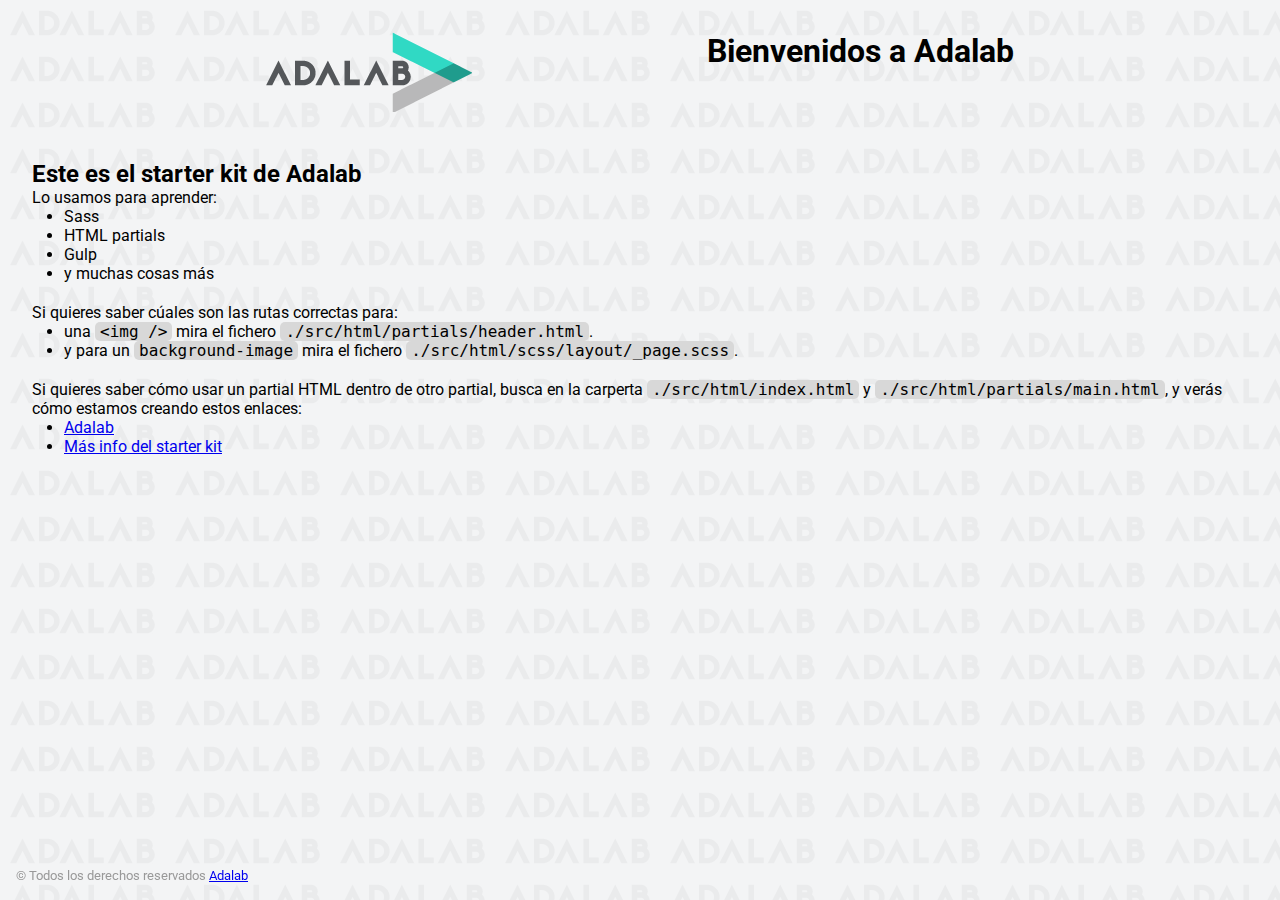
==== docs/index.html @ 610fab13 "add starter kit" ====
<!DOCTYPE html>
<html lang="es">
  <head>
    <meta charset="UTF-8" />
    <meta name="viewport" content="width=device-width, initial-scale=1" />
    <title>Adalab Web Starter Kit</title>
    <link href="https://fonts.googleapis.com/css?family=Roboto&display=swap" rel="stylesheet" />
    <link rel="stylesheet" href="./assets/css/main.css" />
    <link rel="icon" href="./assets/images/favicon.png" />
  </head>

  <body>
    <div class="page">
      <header class="page__header">
        <img src="./assets/images/logo-adalab.png" alt="Adalab">
        <h1>Bienvenidos a Adalab</h1>
      </header>

      <main class="page__main">
        <h2>Este es el starter kit de Adalab</h2>
        <p>Lo usamos para aprender:</p>
        <ul class="main__list">
          <li>Sass</li>
          <li>HTML partials</li>
          <li>Gulp</li>
          <li>y muchas cosas más</li>
        </ul>
        <p>Si quieres saber cúales son las rutas correctas para:</p>
        <ul class="main__list">
          <li>
            una <code class="code">&lt;img /&gt;</code> mira el fichero
            <code class="code">./src/html/partials/header.html</code>.
          </li>
          <li>
            y para un <code class="code">background-image</code> mira el fichero
            <code class="code">./src/html/scss/layout/_page.scss</code>.
          </li>
        </ul>
        <p>
          Si quieres saber cómo usar un partial HTML dentro de otro partial, busca en la carperta
          <code class="code">./src/html/index.html</code> y
          <code class="code">./src/html/partials/main.html</code>, y verás cómo estamos creando estos
          enlaces:
        </p>
        <ul class="main__list">
          <li>
            <a class="link__adalab" href="https://adalab.es">Adalab</a>

          </li>
          <li>
            <a class="" href="./more-info.html">Más info del starter kit</a>

          </li>
        </ul>
      </main>

      <footer class="page__footer">
        <small>
          &copy; Todos los derechos reservados
          <a class="link__adalab" href="https://adalab.es">Adalab</a>

        </small>
      </footer>

    </div>
    <script src="./assets/js/main.js"></script>
  </body>
</html>
---- docs/assets/css/main.css ----
*{box-sizing:border-box;margin:0;padding:0}.code{font-size:16px;background:#d8d8d8;padding:0 5px;border-radius:5px}.link__adalab:hover{background-color:#099d8d;color:#fff}.link__github:hover{background-color:#CCC;color:#000}body{padding:2rem;height:100vh;background-image:url("../images/bg-adalab.png");background-color:#f3f4f5;font-family:"Roboto",sans-serif}.page__header{display:flex;justify-content:space-evenly;margin-bottom:3rem}.page__footer{position:fixed;left:0;bottom:0;width:100vw;padding:1rem;color:#999}.main__list{padding-left:2rem;padding-bottom:20px}
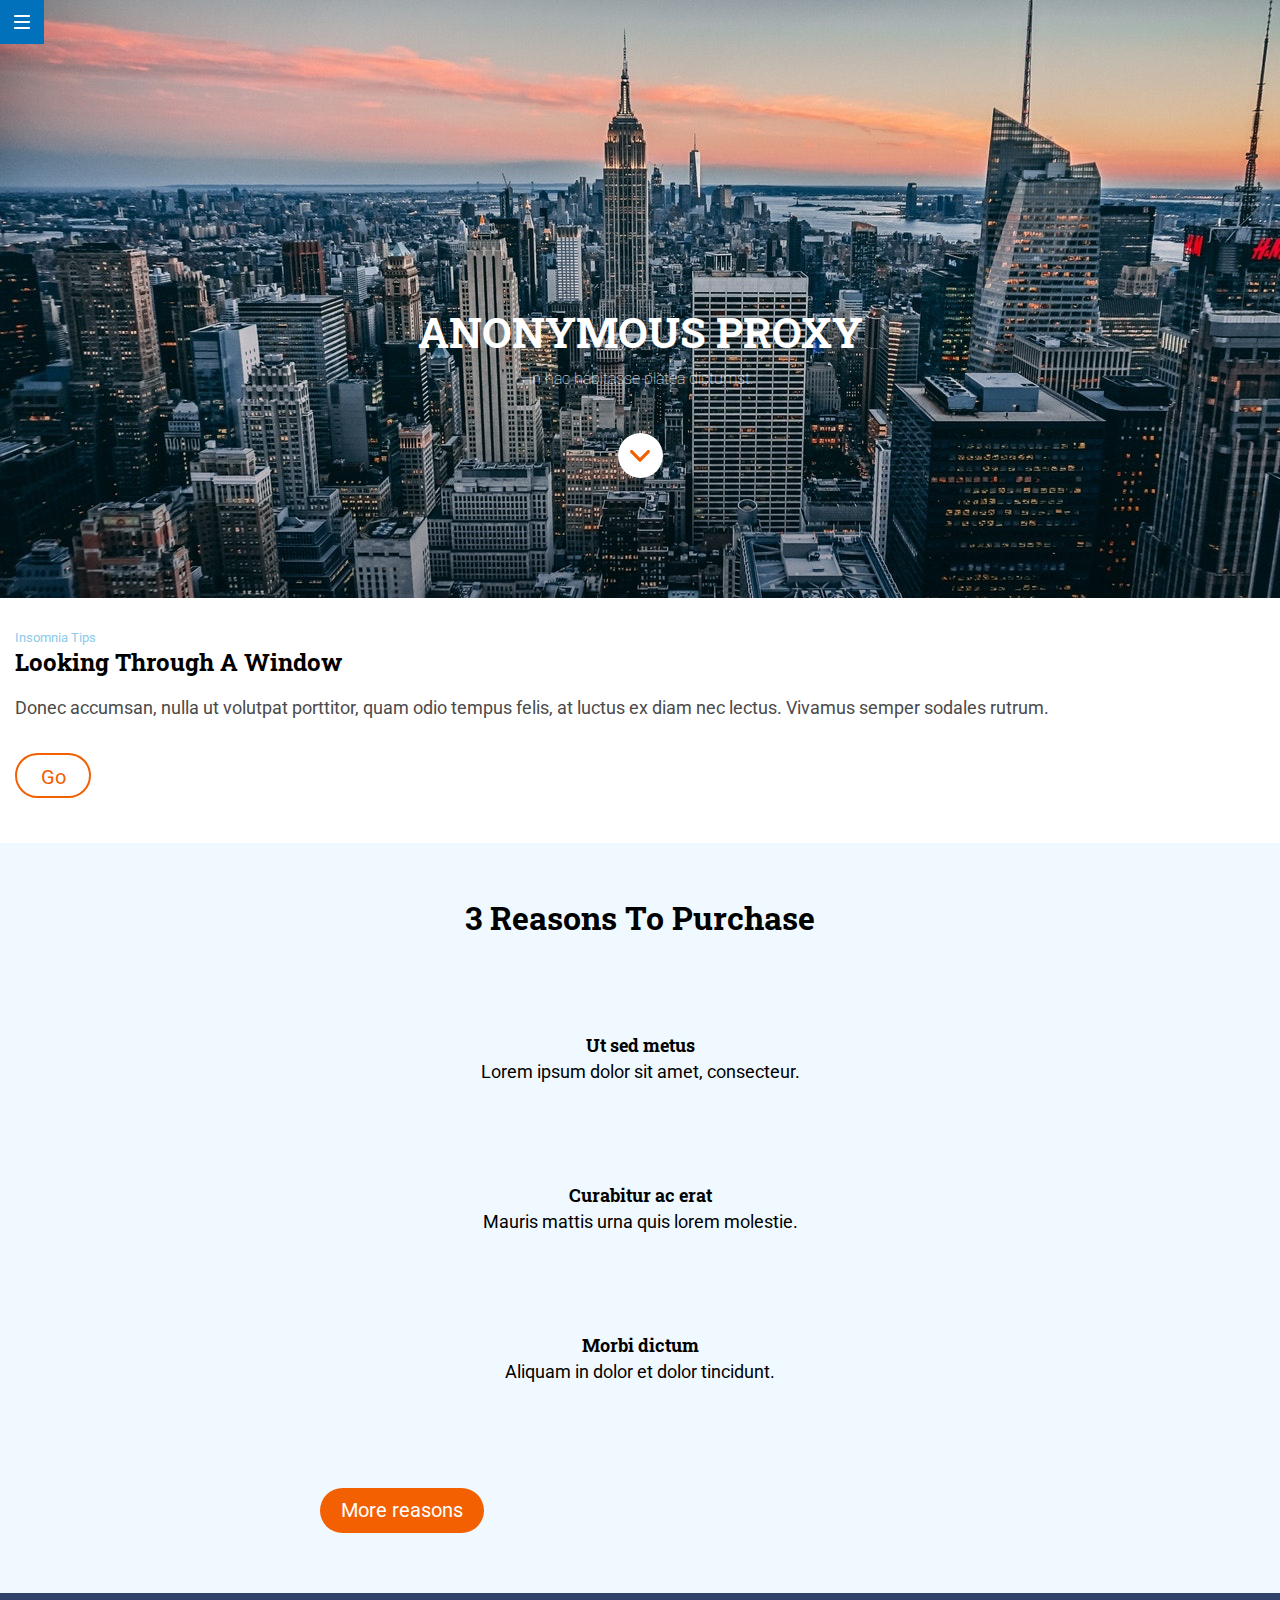
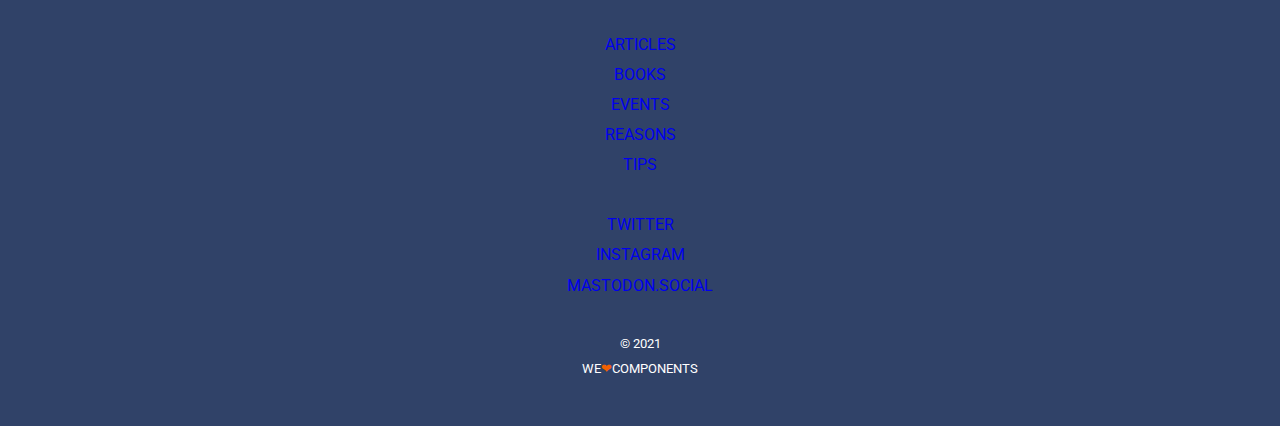
==== commit eb58440f: "add media tablet" ====
--- a/docs/index.html
+++ b/docs/index.html
@@ -2,67 +2,149 @@
 <html lang="es">
   <head>
     <meta charset="UTF-8" />
-    <meta name="viewport" content="width=device-width, initial-scale=1" />
-    <title>Adalab Web Starter Kit</title>
-    <link href="https://fonts.googleapis.com/css?family=Roboto&display=swap" rel="stylesheet" />
-    <link rel="stylesheet" href="./assets/css/main.css" />
-    <link rel="icon" href="./assets/images/favicon.png" />
+    <meta http-equiv="X-UA-Compatible" content="IE=edge" />
+    <meta name="viewport" content="width=device-width, initial-scale=1.0" />
+
+    <!--LINK GOOGLE FONTS ROBOTO-->
+    <link rel="preconnect" href="https://fonts.googleapis.com" />
+    <link rel="preconnect" href="https://fonts.gstatic.com" crossorigin />
+    <link
+      href="https://fonts.googleapis.com/css2?family=Roboto&display=swap"
+      rel="stylesheet"
+    />
+
+    <!--LINK GOOGLE FONTS ROBOTOSLAB-->
+    <link rel="preconnect" href="https://fonts.googleapis.com" />
+    <link rel="preconnect" href="https://fonts.gstatic.com" crossorigin />
+    <link
+      href="https://fonts.googleapis.com/css2?family=Roboto&family=Roboto+Slab:wght@700&display=swap"
+      rel="stylesheet"
+    />
+
+    <!--LINK STYLESHEET HEADER-->
+    <link rel="stylesheet" href="./assets/css/imports.css" />
+
+    <title>ANONYMOUS PROXY</title>
   </head>
 
-  <body>
-    <div class="page">
-      <header class="page__header">
-        <img src="./assets/images/logo-adalab.png" alt="Adalab">
-        <h1>Bienvenidos a Adalab</h1>
-      </header>
+  <body class="body">
+    <header class="header">
+      <a href="https://adalab.es/" target="_blank" title="menuham">
+        <div class="menu__ham--mobile"></div>
+      </a>
+
+      <h1 class="h1__header--mobile">anonymous proxy</h1>
+      <h4 class="h4__header--mobile">In hac habitasse platea dictumst.</h4>
+      <a class="button__header--mobile" href=".index.html#3reasonstopurchase"></a>
+    </header>
 
-      <main class="page__main">
-        <h2>Este es el starter kit de Adalab</h2>
-        <p>Lo usamos para aprender:</p>
-        <ul class="main__list">
-          <li>Sass</li>
-          <li>HTML partials</li>
-          <li>Gulp</li>
-          <li>y muchas cosas más</li>
-        </ul>
-        <p>Si quieres saber cúales son las rutas correctas para:</p>
-        <ul class="main__list">
-          <li>
-            una <code class="code">&lt;img /&gt;</code> mira el fichero
-            <code class="code">./src/html/partials/header.html</code>.
-          </li>
-          <li>
-            y para un <code class="code">background-image</code> mira el fichero
-            <code class="code">./src/html/scss/layout/_page.scss</code>.
-          </li>
-        </ul>
-        <p>
-          Si quieres saber cómo usar un partial HTML dentro de otro partial, busca en la carperta
-          <code class="code">./src/html/index.html</code> y
-          <code class="code">./src/html/partials/main.html</code>, y verás cómo estamos creando estos
-          enlaces:
+    <main>
+      <article class="article__insomnia--mobile">
+        <small class="insomnia__tips">insomnia tips</small>
+        <h2 class="looking__through">looking through a window</h2>
+        <p class="looking__paragraph">
+          Donec accumsan, nulla ut volutpat porttitor, quam odio tempus felis, at
+          luctus ex diam nec lectus. Vivamus semper sodales rutrum.
         </p>
-        <ul class="main__list">
-          <li>
-            <a class="link__adalab" href="https://adalab.es">Adalab</a>
 
-          </li>
-          <li>
-            <a class="" href="./more-info.html">Más info del starter kit</a>
+        <div class="rectangle__button">
+          <a
+            class="button__go"
+            href="https://adalab.es/"
+            target="_blank"
+            title="adalab"
+            >go</a
+          >
+        </div>
+      </article>
 
-          </li>
-        </ul>
-      </main>
+      <section class="reasonstopurchase">
+        <h1 class="title__reasons">3 reasons to purchase</h1>
 
-      <footer class="page__footer">
-        <small>
-          &copy; Todos los derechos reservados
-          <a class="link__adalab" href="https://adalab.es">Adalab</a>
+        <article class="first__reason--article">
+          <h2 class="title__article">Ut sed metus</h2>
+          <p class="paragraph__article">Lorem ipsum dolor sit amet, consecteur.</p>
+        </article>
 
-        </small>
-      </footer>
+        <article class="second__reason--article">
+          <h2 class="title__article">Curabitur ac erat</h2>
+          <p class="paragraph__article">Mauris mattis urna quis lorem molestie.</p>
+        </article>
 
-    </div>
-    <script src="./assets/js/main.js"></script>
+        <article class="third__reason--article">
+          <h2 class="title__article">Morbi dictum</h2>
+          <p class="paragraph__article">Aliquam in dolor et dolor tincidunt.</p>
+        </article>
+
+        <a
+          class="button__reasons"
+          href="https://adalab.es/"
+          target="_blank"
+          title="adalab"
+        >
+          <div class="more__reasons">More reasons</div></a
+        >
+      </section>
+    </main>
+
+    <footer>
+      <section class="footer__mobile">
+        <a></a>
+
+        <nav class="first__list--footer">
+          <ul>
+            <li>
+              <a href="https://adalab.es/" target="_blank" title="adalab"
+                >articles</a
+              >
+            </li>
+            <li>
+              <a href="https://adalab.es/" target="_blank" title="adalab">books</a>
+            </li>
+            <li>
+              <a href="https://adalab.es/" target="_blank" title="adalab">events</a>
+            </li>
+            <li>
+              <a href="https://adalab.es/" target="_blank" title="adalab"
+                >reasons</a
+              >
+            </li>
+            <li>
+              <a href="https://adalab.es/" target="_blank" title="adalab">tips</a>
+            </li>
+          </ul>
+        </nav>
+
+        <nav class="second__list--footer">
+          <ul>
+            <li>
+              <a href="https://adalab.es/" target="_blank" title="adalab"
+                >twitter</a
+              >
+            </li>
+
+            <li>
+              <a href="https://adalab.es/" target="_blank" title="adalab"
+                >instagram</a
+              >
+            </li>
+
+            <li>
+              <a href="https://adalab.es/" target="_blank" title="adalab"
+                >mastodon.social</a
+              >
+            </li>
+          </ul>
+        </nav>
+
+        <small>&copy 2021</small>
+        <small class="we__components"
+          >we
+          <div class="heart">❤</div>
+          components</small
+        >
+      </section>
+    </footer>
+
   </body>
 </html>
--- a/docs/assets/css/imports.css
+++ b/docs/assets/css/imports.css
@@ -0,0 +1 @@
+*{box-sizing:border-box;margin:0;padding:0;text-decoration:none;list-style-type:none}.header{min-width:320px;min-height:598px;display:flex;flex-direction:column;justify-content:center;align-items:center;background-image:url(../images/cover.jpg)}.header .menu__ham--mobile{position:fixed;top:0;left:0;width:44px;height:44px;background-image:url(../images/ico-menu.svg);background-position:center;background-repeat:no-repeat;background-color:#0271bc}.header .h1__header--mobile{text-align:center;font-family:"Roboto Slab",serif;text-transform:uppercase;font-size:42px;line-height:55px;color:#fff;margin-top:184px;margin-right:15px;margin-left:15px}.header .h4__header--mobile{color:#fff;font-family:"Roboto",sans-serif;font-weight:50;margin-top:10px}.header .button__header--mobile{background-image:url(../images/ico-scroll-down.svg);background-repeat:no-repeat;background-position-x:center;background-position-y:center;width:45px;height:45px;background-color:white;border-radius:50%;margin-top:45px}.article__insomnia--mobile{margin-left:15px;margin-right:15px;margin-top:30px}.article__insomnia--mobile .insomnia__tips{color:#8ccbea;font-family:"Roboto",sans-serif;text-transform:capitalize;margin-top:30px}.article__insomnia--mobile .looking__through{text-transform:capitalize;font-family:"Roboto Slab",serif}.article__insomnia--mobile .looking__paragraph{font-family:"Roboto",sans-serif;color:#4a4a4a;margin-top:15px;line-height:30px;font-size:18px}.article__insomnia--mobile .rectangle__button{display:flex;justify-content:center;width:76px;height:45px;border:solid 2px #f26002;border-radius:22.5px;margin-top:30px;margin-bottom:45px}.article__insomnia--mobile .rectangle__button:hover{-webkit-animation:changeColor 3s infinite;animation:changeColor 3s infinite}@-webkit-keyframes changeColor{from{background-color:#f6baba;border-color:#f6baba}to{background-color:#96e0c8;border-color:#96e0c8}}@keyframes changeColor{from{background-color:#f6baba;border-color:#f6baba}to{background-color:#96e0c8;border-color:#96e0c8}}.article__insomnia--mobile .button__go{font-family:"Roboto",sans-serif;font-size:20px;color:#f26002;line-height:45px;text-transform:capitalize}.reasonstopurchase{display:grid;grid-template-columns:1fr 1fr 1fr 1fr;grid-template-rows:1fr 1fr 1fr 1fr 1fr;background-color:#eff9ff}.title__reasons{grid-column:1 / 5;font-family:"Roboto Slab",serif;text-align:center;text-transform:capitalize;margin-top:60px;line-height:30px}.first__reason--article{grid-column:1 / 5;text-align:center;margin-left:70px;margin-right:70px}.second__reason--article{grid-column:1 / 5;text-align:center;margin-left:70px;margin-right:70px}.third__reason--article{grid-column:1 / 5;text-align:center;margin-left:70px;margin-right:70px}.title__article{font-family:"Roboto Slab",serif;font-size:18px;margin-top:40px}.paragraph__article{font-family:"Roboto",sans-serif;font-size:18px;line-height:30px}.button__reasons{grid-column:2 / 5;align-items:center;width:164px;height:45px;margin-top:45px;margin-bottom:60px;background-color:#f26002;border-radius:22.5px}.button__reasons:hover{-webkit-animation:changeColorTwo 3s infinite;animation:changeColorTwo 3s infinite}@-webkit-keyframes changeColorTwo{from{background-color:#f26002}to{background-color:#53d1a7}}@keyframes changeColorTwo{from{background-color:#f26002}to{background-color:#53d1a7}}.button__reasons .more__reasons{font-family:"Roboto",sans-serif;color:#fff;font-size:20px;text-align:center;margin-top:10px}.footer__mobile{display:flex;flex-direction:column;justify-content:center;align-items:center;text-align:center;text-transform:uppercase;font-family:"Roboto",sans-serif;background-color:#304268;color:#fff;line-height:1.88}.footer__mobile .first__list--footer{margin-top:37px;color:white;list-style-type:none;text-decoration:none}.footer__mobile .second__list--footer{margin-top:30px;margin-bottom:30px;color:white;list-style-type:none;text-decoration:none}.we__components{display:inline-flex;justify-content:center;margin-bottom:45px}.we__components .heart{color:#f26002}.body{min-width:320px;min-height:568px}
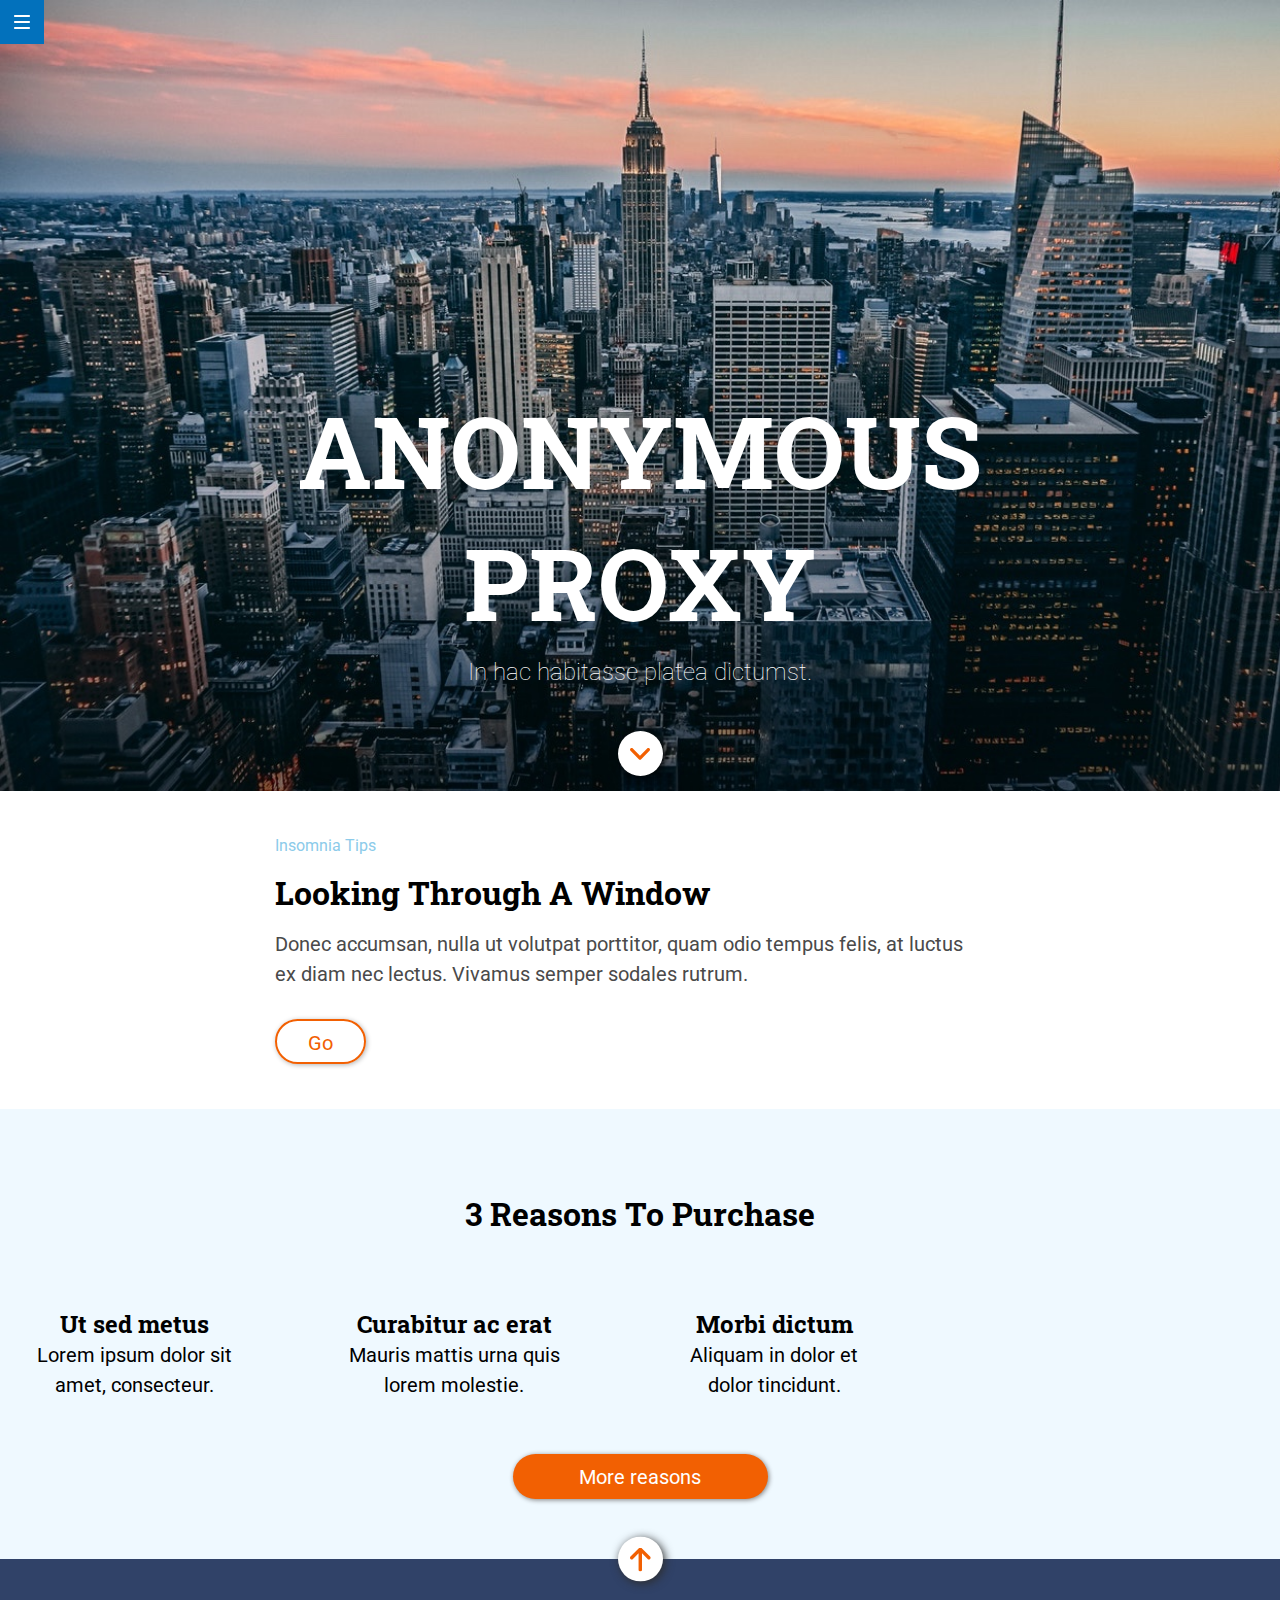
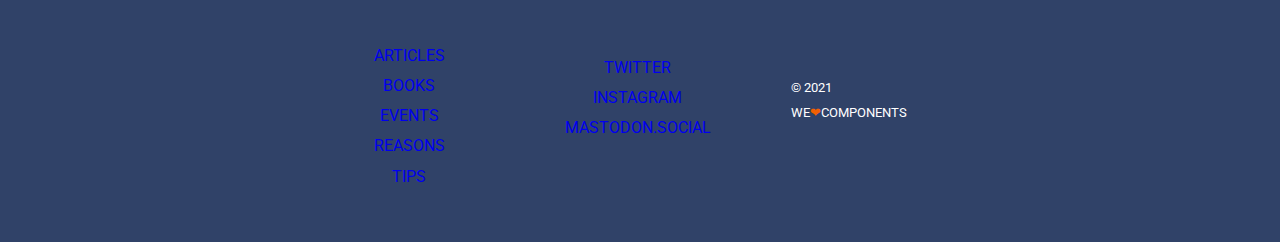
==== commit e8e7fd20: "general changes" ====
--- a/docs/index.html
+++ b/docs/index.html
@@ -29,13 +29,13 @@
 
   <body class="body">
     <header class="header">
-      <a href="https://adalab.es/" target="_blank" title="menuham">
+      <a href="https://adalab.es/" target="_blank" title="menuham" class="top">
         <div class="menu__ham--mobile"></div>
       </a>
 
       <h1 class="h1__header--mobile">anonymous proxy</h1>
       <h4 class="h4__header--mobile">In hac habitasse platea dictumst.</h4>
-      <a class="button__header--mobile" href=".index.html#3reasonstopurchase"></a>
+      <a class="button__header--mobile" href="./index.html#more__reasons"></a>
     </header>
 
     <main>
@@ -89,60 +89,72 @@
 
     <footer>
       <section class="footer__mobile">
-        <a></a>
+        <a class="button__footer--mobile" href="./index.html#top"></a>
 
-        <nav class="first__list--footer">
-          <ul>
-            <li>
-              <a href="https://adalab.es/" target="_blank" title="adalab"
-                >articles</a
-              >
-            </li>
-            <li>
-              <a href="https://adalab.es/" target="_blank" title="adalab">books</a>
-            </li>
-            <li>
-              <a href="https://adalab.es/" target="_blank" title="adalab">events</a>
-            </li>
-            <li>
-              <a href="https://adalab.es/" target="_blank" title="adalab"
-                >reasons</a
-              >
-            </li>
-            <li>
-              <a href="https://adalab.es/" target="_blank" title="adalab">tips</a>
-            </li>
-          </ul>
-        </nav>
+        <div class="tablet__box--list">
+          <nav class="first__list--footer">
+            <ul>
+              <li>
+                <a href="https://adalab.es/" target="_blank" title="adalab"
+                  >articles</a
+                >
+              </li>
 
-        <nav class="second__list--footer">
-          <ul>
-            <li>
-              <a href="https://adalab.es/" target="_blank" title="adalab"
-                >twitter</a
-              >
-            </li>
+              <li>
+                <a href="https://adalab.es/" target="_blank" title="adalab"
+                  >books</a
+                >
+              </li>
 
-            <li>
-              <a href="https://adalab.es/" target="_blank" title="adalab"
-                >instagram</a
-              >
-            </li>
+              <li>
+                <a href="https://adalab.es/" target="_blank" title="adalab"
+                  >events</a
+                >
+              </li>
 
-            <li>
-              <a href="https://adalab.es/" target="_blank" title="adalab"
-                >mastodon.social</a
-              >
-            </li>
-          </ul>
-        </nav>
+              <li>
+                <a href="https://adalab.es/" target="_blank" title="adalab"
+                  >reasons</a
+                >
+              </li>
 
-        <small>&copy 2021</small>
-        <small class="we__components"
-          >we
-          <div class="heart">❤</div>
-          components</small
-        >
+              <li>
+                <a href="https://adalab.es/" target="_blank" title="adalab">tips</a>
+              </li>
+            </ul>
+          </nav>
+
+          <nav class="second__list--footer">
+            <ul>
+              <li>
+                <a href="https://adalab.es/" target="_blank" title="adalab"
+                  >twitter</a
+                >
+              </li>
+
+              <li>
+                <a href="https://adalab.es/" target="_blank" title="adalab"
+                  >instagram</a
+                >
+              </li>
+
+              <li>
+                <a href="https://adalab.es/" target="_blank" title="adalab"
+                  >mastodon.social</a
+                >
+              </li>
+            </ul>
+          </nav>
+
+          <div class="footer__components">
+            <small>&copy 2021</small>
+            <small class="we__components"
+              >we
+              <div class="heart">❤</div>
+              components</small
+            >
+          </div>
+        </div>
       </section>
     </footer>
 
--- a/docs/assets/css/imports.css
+++ b/docs/assets/css/imports.css
@@ -1 +1 @@
-*{box-sizing:border-box;margin:0;padding:0;text-decoration:none;list-style-type:none}.header{min-width:320px;min-height:598px;display:flex;flex-direction:column;justify-content:center;align-items:center;background-image:url(../images/cover.jpg)}.header .menu__ham--mobile{position:fixed;top:0;left:0;width:44px;height:44px;background-image:url(../images/ico-menu.svg);background-position:center;background-repeat:no-repeat;background-color:#0271bc}.header .h1__header--mobile{text-align:center;font-family:"Roboto Slab",serif;text-transform:uppercase;font-size:42px;line-height:55px;color:#fff;margin-top:184px;margin-right:15px;margin-left:15px}.header .h4__header--mobile{color:#fff;font-family:"Roboto",sans-serif;font-weight:50;margin-top:10px}.header .button__header--mobile{background-image:url(../images/ico-scroll-down.svg);background-repeat:no-repeat;background-position-x:center;background-position-y:center;width:45px;height:45px;background-color:white;border-radius:50%;margin-top:45px}.article__insomnia--mobile{margin-left:15px;margin-right:15px;margin-top:30px}.article__insomnia--mobile .insomnia__tips{color:#8ccbea;font-family:"Roboto",sans-serif;text-transform:capitalize;margin-top:30px}.article__insomnia--mobile .looking__through{text-transform:capitalize;font-family:"Roboto Slab",serif}.article__insomnia--mobile .looking__paragraph{font-family:"Roboto",sans-serif;color:#4a4a4a;margin-top:15px;line-height:30px;font-size:18px}.article__insomnia--mobile .rectangle__button{display:flex;justify-content:center;width:76px;height:45px;border:solid 2px #f26002;border-radius:22.5px;margin-top:30px;margin-bottom:45px}.article__insomnia--mobile .rectangle__button:hover{-webkit-animation:changeColor 3s infinite;animation:changeColor 3s infinite}@-webkit-keyframes changeColor{from{background-color:#f6baba;border-color:#f6baba}to{background-color:#96e0c8;border-color:#96e0c8}}@keyframes changeColor{from{background-color:#f6baba;border-color:#f6baba}to{background-color:#96e0c8;border-color:#96e0c8}}.article__insomnia--mobile .button__go{font-family:"Roboto",sans-serif;font-size:20px;color:#f26002;line-height:45px;text-transform:capitalize}.reasonstopurchase{display:grid;grid-template-columns:1fr 1fr 1fr 1fr;grid-template-rows:1fr 1fr 1fr 1fr 1fr;background-color:#eff9ff}.title__reasons{grid-column:1 / 5;font-family:"Roboto Slab",serif;text-align:center;text-transform:capitalize;margin-top:60px;line-height:30px}.first__reason--article{grid-column:1 / 5;text-align:center;margin-left:70px;margin-right:70px}.second__reason--article{grid-column:1 / 5;text-align:center;margin-left:70px;margin-right:70px}.third__reason--article{grid-column:1 / 5;text-align:center;margin-left:70px;margin-right:70px}.title__article{font-family:"Roboto Slab",serif;font-size:18px;margin-top:40px}.paragraph__article{font-family:"Roboto",sans-serif;font-size:18px;line-height:30px}.button__reasons{grid-column:2 / 5;align-items:center;width:164px;height:45px;margin-top:45px;margin-bottom:60px;background-color:#f26002;border-radius:22.5px}.button__reasons:hover{-webkit-animation:changeColorTwo 3s infinite;animation:changeColorTwo 3s infinite}@-webkit-keyframes changeColorTwo{from{background-color:#f26002}to{background-color:#53d1a7}}@keyframes changeColorTwo{from{background-color:#f26002}to{background-color:#53d1a7}}.button__reasons .more__reasons{font-family:"Roboto",sans-serif;color:#fff;font-size:20px;text-align:center;margin-top:10px}.footer__mobile{display:flex;flex-direction:column;justify-content:center;align-items:center;text-align:center;text-transform:uppercase;font-family:"Roboto",sans-serif;background-color:#304268;color:#fff;line-height:1.88}.footer__mobile .first__list--footer{margin-top:37px;color:white;list-style-type:none;text-decoration:none}.footer__mobile .second__list--footer{margin-top:30px;margin-bottom:30px;color:white;list-style-type:none;text-decoration:none}.we__components{display:inline-flex;justify-content:center;margin-bottom:45px}.we__components .heart{color:#f26002}.body{min-width:320px;min-height:568px}
+*{box-sizing:border-box;margin:0;padding:0;text-decoration:none;list-style-type:none}.header{min-width:320px;min-height:598px;display:flex;flex-direction:column;justify-content:center;align-items:center;background-image:url(../images/cover.jpg)}@media screen and (min-width: 768px){.header{min-width:768px;min-height:768px}}@media screen and (min-width: 1280px){.header{min-width:1280px;min-height:768px;background-size:cover}}.header .menu__ham--mobile{position:fixed;top:0;left:0;width:44px;height:44px;background-image:url(../images/ico-menu.svg);background-position:center;background-repeat:no-repeat;background-color:#0271bc}.header .h1__header--mobile{text-align:center;font-family:"Roboto Slab",serif;text-transform:uppercase;font-size:42px;line-height:55px;color:#fff;margin-top:184px;margin-right:15px;margin-left:15px}@media screen and (min-width: 768px){.header .h1__header--mobile{font-size:80px;line-height:106px;margin-top:384px}}@media screen and (min-width: 1280px){.header .h1__header--mobile{font-size:100px;line-height:1.32;margin-top:384px;margin-left:275px;margin-right:275px}}.header .h4__header--mobile{color:#fff;font-family:"Roboto",sans-serif;font-weight:50;margin-top:10px}@media screen and (min-width: 768px){.header .h4__header--mobile{font-size:24px}}.header .button__header--mobile{background-image:url(../images/ico-scroll-down.svg);background-repeat:no-repeat;background-position-x:center;background-position-y:center;width:45px;height:45px;background-color:white;border-radius:50%;margin-top:45px;box-shadow:2px 2px 10px #000}@media screen and (min-width: 1280px){.header .button__header--mobile{margin-bottom:15px}}.article__insomnia--mobile{margin-left:15px;margin-right:15px;margin-top:30px}@media screen and (min-width: 768px){.article__insomnia--mobile{margin-left:39px;margin-right:39px}}@media screen and (min-width: 1280px){.article__insomnia--mobile{margin-left:275px;margin-right:275px}}.article__insomnia--mobile .insomnia__tips{color:#8ccbea;font-family:"Roboto",sans-serif;text-transform:capitalize;margin-top:30px}@media screen and (min-width: 768px){.article__insomnia--mobile .insomnia__tips{line-height:3.14}}@media screen and (min-width: 1280px){.article__insomnia--mobile .insomnia__tips{font-size:16px}}.article__insomnia--mobile .looking__through{text-transform:capitalize;font-family:"Roboto Slab",serif}@media screen and (min-width: 1280px){.article__insomnia--mobile .looking__through{font-size:32px}}.article__insomnia--mobile .looking__paragraph{font-family:"Roboto",sans-serif;color:#4a4a4a;margin-top:15px;line-height:30px;font-size:18px}@media screen and (min-width: 1280px){.article__insomnia--mobile .looking__paragraph{font-size:20px;line-height:1.5}}.article__insomnia--mobile .rectangle__button{display:flex;justify-content:center;width:76px;height:45px;border:solid 2px #f26002;border-radius:22.5px;margin-top:30px;margin-bottom:45px;box-shadow:1px 1px 5px #b3b3b3}.article__insomnia--mobile .rectangle__button:hover{-webkit-animation:changeColor 3s infinite;animation:changeColor 3s infinite}@-webkit-keyframes changeColor{from{background-color:#f6baba;border-color:#f6baba}to{background-color:#96e0c8;border-color:#96e0c8}}@keyframes changeColor{from{background-color:#f6baba;border-color:#f6baba}to{background-color:#96e0c8;border-color:#96e0c8}}@media screen and (min-width: 768px){.article__insomnia--mobile .rectangle__button{width:91px}}.article__insomnia--mobile .button__go{font-family:"Roboto",sans-serif;font-size:20px;color:#f26002;line-height:45px;text-transform:capitalize}@media screen and (min-width: 768px){.article__insomnia--mobile{max-width:690px}}.reasonstopurchase{display:grid;grid-template-columns:1fr 1fr 1fr 1fr;grid-template-rows:1fr 1fr 1fr;background-color:#eff9ff}@media screen and (min-width: 768px){.reasonstopurchase{min-width:768px;transform:translateY(center);align-items:center;justify-content:center}}.title__reasons{grid-column:1 / 5;font-family:"Roboto Slab",serif;text-align:center;text-transform:capitalize;margin-top:60px;line-height:30px}@media screen and (min-width: 1280px){.title__reasons{font-size:32px;line-height:1.5}}.first__reason--article{grid-column:1 / 5;text-align:center;margin-left:70px;margin-right:70px}@media screen and (min-width: 768px){.first__reason--article{text-align:center;grid-column:1 / 1;margin-left:28px;margin-right:28px}}.second__reason--article{grid-column:1 / 5;text-align:center;margin-left:70px;margin-right:70px}@media screen and (min-width: 768px){.second__reason--article{text-align:center;grid-column:2 / 2;margin-left:28px;margin-right:28px}}.third__reason--article{grid-column:1 / 5;text-align:center;margin-left:70px;margin-right:70px}@media screen and (min-width: 768px){.third__reason--article{text-align:center;grid-column:3 / 3;margin-left:28px;margin-right:28px}}.title__article{font-family:"Roboto Slab",serif;font-size:18px;margin-top:40px}@media screen and (min-width: 768px){.title__article{font-size:24px;width:212.3px}}@media screen and (min-width: 768px){.title__article{font-size:24px;width:212.3px}}.paragraph__article{font-family:"Roboto",sans-serif;font-size:18px;line-height:30px}@media screen and (min-width: 768px){.paragraph__article{font-size:20px;width:212.3px}}.button__reasons{display:grid;grid-column:1 / 5;align-content:center;text-align:center;justify-self:center;width:164px;height:45px;margin-top:45px;margin-bottom:60px;background-color:#f26002;border-radius:22.5px;box-shadow:1px 1px 5px #818181}@media screen and (min-width: 1280px){.button__reasons{width:255px}}.button__reasons:hover{-webkit-animation:changeColorTwo 3s infinite;animation:changeColorTwo 3s infinite}@-webkit-keyframes changeColorTwo{from{background-color:#f26002}to{background-color:#53d1a7}}@keyframes changeColorTwo{from{background-color:#f26002}to{background-color:#53d1a7}}.button__reasons .more__reasons{font-family:"Roboto",sans-serif;color:#fff;font-size:20px}.footer__mobile{display:flex;flex-direction:column;justify-content:center;align-items:center;text-align:center;text-transform:uppercase;font-family:"Roboto",sans-serif;background-color:#304268;color:#fff;line-height:1.88;list-style-type:none;text-decoration:none}.footer__mobile .button__footer--mobile{background-image:url(../images/ico-arrow.svg);background-position:center;background-repeat:no-repeat;width:45px;height:45px;background-color:white;border-radius:22.5px;transform:translateY(-50%);box-shadow:2px 2px 10px #2e2e2e}@media screen and (min-width: 768px){.footer__mobile .tablet__box--list{display:flex;flex-direction:row;justify-content:center;align-items:center;margin-bottom:50px}}.footer__mobile .first__list--footer{margin-top:37px;color:white;text-decoration:none;list-style-type:none}@media screen and (min-width: 768px){.footer__mobile .first__list--footer{margin-right:120px}}.footer__mobile .second__list--footer{margin-top:30px;margin-bottom:30px;color:white;text-decoration:none;list-style-type:none}.we__components{display:inline-flex;justify-content:center;margin-bottom:45px}.we__components .heart{color:#f26002}@media screen and (min-width: 768px){.footer__components{display:flex;flex-direction:column;text-align:start;margin-top:50px;margin-left:80px}}.body{min-width:320px;min-height:568px}
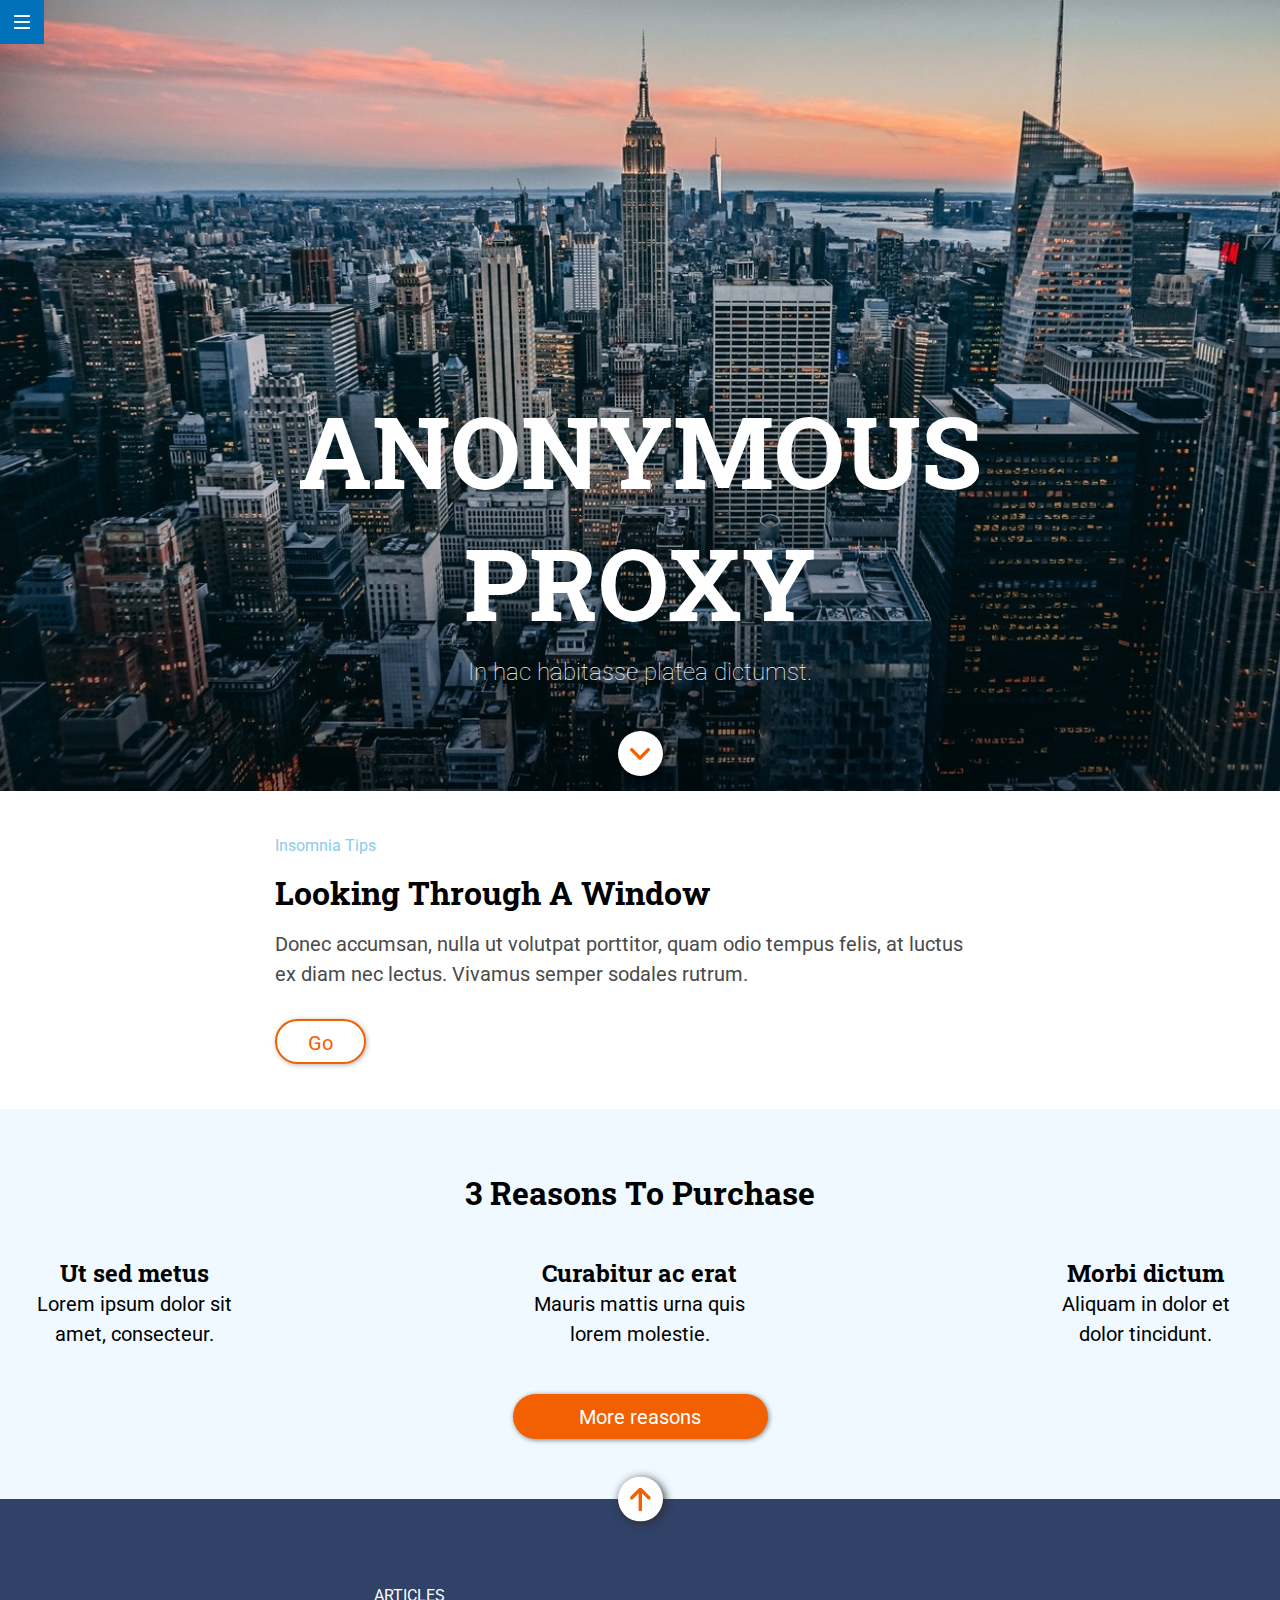
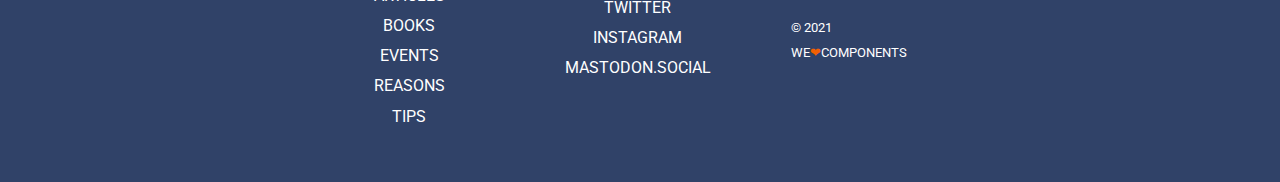
==== commit a3e8f095: "change button of the  header" ====
--- a/docs/index.html
+++ b/docs/index.html
@@ -35,7 +35,7 @@
 
       <h1 class="h1__header--mobile">anonymous proxy</h1>
       <h4 class="h4__header--mobile">In hac habitasse platea dictumst.</h4>
-      <a class="button__header--mobile" href="./index.html#more__reasons"></a>
+      <a class="button__header--mobile" href="./index.html#morereasons"></a>
     </header>
 
     <main>
@@ -82,7 +82,7 @@
           target="_blank"
           title="adalab"
         >
-          <div class="more__reasons">More reasons</div></a
+          <div class="morereasons">More reasons</div></a
         >
       </section>
     </main>
@@ -95,31 +95,53 @@
           <nav class="first__list--footer">
             <ul>
               <li>
-                <a href="https://adalab.es/" target="_blank" title="adalab"
+                <a
+                  href="https://adalab.es/"
+                  target="_blank"
+                  title="adalab"
+                  class="footer__link"
                   >articles</a
                 >
               </li>
 
               <li>
-                <a href="https://adalab.es/" target="_blank" title="adalab"
+                <a
+                  href="https://adalab.es/"
+                  target="_blank"
+                  title="adalab"
+                  class="footer__link"
                   >books</a
                 >
               </li>
 
               <li>
-                <a href="https://adalab.es/" target="_blank" title="adalab"
+                <a
+                  href="https://adalab.es/"
+                  target="_blank"
+                  title="adalab"
+                  class="footer__link"
                   >events</a
                 >
               </li>
 
               <li>
-                <a href="https://adalab.es/" target="_blank" title="adalab"
+                <a
+                  href="https://adalab.es/"
+                  target="_blank"
+                  title="adalab"
+                  class="footer__link"
                   >reasons</a
                 >
               </li>
 
               <li>
-                <a href="https://adalab.es/" target="_blank" title="adalab">tips</a>
+                <a
+                  href="https://adalab.es/"
+                  target="_blank"
+                  title="adalab"
+                  class="footer__link"
+                  >tips</a
+                >
               </li>
             </ul>
           </nav>
@@ -127,19 +149,31 @@
           <nav class="second__list--footer">
             <ul>
               <li>
-                <a href="https://adalab.es/" target="_blank" title="adalab"
+                <a
+                  href="https://adalab.es/"
+                  target="_blank"
+                  title="adalab"
+                  class="footer__link"
                   >twitter</a
                 >
               </li>
 
               <li>
-                <a href="https://adalab.es/" target="_blank" title="adalab"
+                <a
+                  href="https://adalab.es/"
+                  target="_blank"
+                  title="adalab"
+                  class="footer__link"
                   >instagram</a
                 >
               </li>
 
               <li>
-                <a href="https://adalab.es/" target="_blank" title="adalab"
+                <a
+                  href="https://adalab.es/"
+                  target="_blank"
+                  title="adalab"
+                  class="footer__link"
                   >mastodon.social</a
                 >
               </li>
--- a/docs/assets/css/imports.css
+++ b/docs/assets/css/imports.css
@@ -1 +1 @@
-*{box-sizing:border-box;margin:0;padding:0;text-decoration:none;list-style-type:none}.header{min-width:320px;min-height:598px;display:flex;flex-direction:column;justify-content:center;align-items:center;background-image:url(../images/cover.jpg)}@media screen and (min-width: 768px){.header{min-width:768px;min-height:768px}}@media screen and (min-width: 1280px){.header{min-width:1280px;min-height:768px;background-size:cover}}.header .menu__ham--mobile{position:fixed;top:0;left:0;width:44px;height:44px;background-image:url(../images/ico-menu.svg);background-position:center;background-repeat:no-repeat;background-color:#0271bc}.header .h1__header--mobile{text-align:center;font-family:"Roboto Slab",serif;text-transform:uppercase;font-size:42px;line-height:55px;color:#fff;margin-top:184px;margin-right:15px;margin-left:15px}@media screen and (min-width: 768px){.header .h1__header--mobile{font-size:80px;line-height:106px;margin-top:384px}}@media screen and (min-width: 1280px){.header .h1__header--mobile{font-size:100px;line-height:1.32;margin-top:384px;margin-left:275px;margin-right:275px}}.header .h4__header--mobile{color:#fff;font-family:"Roboto",sans-serif;font-weight:50;margin-top:10px}@media screen and (min-width: 768px){.header .h4__header--mobile{font-size:24px}}.header .button__header--mobile{background-image:url(../images/ico-scroll-down.svg);background-repeat:no-repeat;background-position-x:center;background-position-y:center;width:45px;height:45px;background-color:white;border-radius:50%;margin-top:45px;box-shadow:2px 2px 10px #000}@media screen and (min-width: 1280px){.header .button__header--mobile{margin-bottom:15px}}.article__insomnia--mobile{margin-left:15px;margin-right:15px;margin-top:30px}@media screen and (min-width: 768px){.article__insomnia--mobile{margin-left:39px;margin-right:39px}}@media screen and (min-width: 1280px){.article__insomnia--mobile{margin-left:275px;margin-right:275px}}.article__insomnia--mobile .insomnia__tips{color:#8ccbea;font-family:"Roboto",sans-serif;text-transform:capitalize;margin-top:30px}@media screen and (min-width: 768px){.article__insomnia--mobile .insomnia__tips{line-height:3.14}}@media screen and (min-width: 1280px){.article__insomnia--mobile .insomnia__tips{font-size:16px}}.article__insomnia--mobile .looking__through{text-transform:capitalize;font-family:"Roboto Slab",serif}@media screen and (min-width: 1280px){.article__insomnia--mobile .looking__through{font-size:32px}}.article__insomnia--mobile .looking__paragraph{font-family:"Roboto",sans-serif;color:#4a4a4a;margin-top:15px;line-height:30px;font-size:18px}@media screen and (min-width: 1280px){.article__insomnia--mobile .looking__paragraph{font-size:20px;line-height:1.5}}.article__insomnia--mobile .rectangle__button{display:flex;justify-content:center;width:76px;height:45px;border:solid 2px #f26002;border-radius:22.5px;margin-top:30px;margin-bottom:45px;box-shadow:1px 1px 5px #b3b3b3}.article__insomnia--mobile .rectangle__button:hover{-webkit-animation:changeColor 3s infinite;animation:changeColor 3s infinite}@-webkit-keyframes changeColor{from{background-color:#f6baba;border-color:#f6baba}to{background-color:#96e0c8;border-color:#96e0c8}}@keyframes changeColor{from{background-color:#f6baba;border-color:#f6baba}to{background-color:#96e0c8;border-color:#96e0c8}}@media screen and (min-width: 768px){.article__insomnia--mobile .rectangle__button{width:91px}}.article__insomnia--mobile .button__go{font-family:"Roboto",sans-serif;font-size:20px;color:#f26002;line-height:45px;text-transform:capitalize}@media screen and (min-width: 768px){.article__insomnia--mobile{max-width:690px}}.reasonstopurchase{display:grid;grid-template-columns:1fr 1fr 1fr 1fr;grid-template-rows:1fr 1fr 1fr;background-color:#eff9ff}@media screen and (min-width: 768px){.reasonstopurchase{min-width:768px;transform:translateY(center);align-items:center;justify-content:center}}.title__reasons{grid-column:1 / 5;font-family:"Roboto Slab",serif;text-align:center;text-transform:capitalize;margin-top:60px;line-height:30px}@media screen and (min-width: 1280px){.title__reasons{font-size:32px;line-height:1.5}}.first__reason--article{grid-column:1 / 5;text-align:center;margin-left:70px;margin-right:70px}@media screen and (min-width: 768px){.first__reason--article{text-align:center;grid-column:1 / 1;margin-left:28px;margin-right:28px}}.second__reason--article{grid-column:1 / 5;text-align:center;margin-left:70px;margin-right:70px}@media screen and (min-width: 768px){.second__reason--article{text-align:center;grid-column:2 / 2;margin-left:28px;margin-right:28px}}.third__reason--article{grid-column:1 / 5;text-align:center;margin-left:70px;margin-right:70px}@media screen and (min-width: 768px){.third__reason--article{text-align:center;grid-column:3 / 3;margin-left:28px;margin-right:28px}}.title__article{font-family:"Roboto Slab",serif;font-size:18px;margin-top:40px}@media screen and (min-width: 768px){.title__article{font-size:24px;width:212.3px}}@media screen and (min-width: 768px){.title__article{font-size:24px;width:212.3px}}.paragraph__article{font-family:"Roboto",sans-serif;font-size:18px;line-height:30px}@media screen and (min-width: 768px){.paragraph__article{font-size:20px;width:212.3px}}.button__reasons{display:grid;grid-column:1 / 5;align-content:center;text-align:center;justify-self:center;width:164px;height:45px;margin-top:45px;margin-bottom:60px;background-color:#f26002;border-radius:22.5px;box-shadow:1px 1px 5px #818181}@media screen and (min-width: 1280px){.button__reasons{width:255px}}.button__reasons:hover{-webkit-animation:changeColorTwo 3s infinite;animation:changeColorTwo 3s infinite}@-webkit-keyframes changeColorTwo{from{background-color:#f26002}to{background-color:#53d1a7}}@keyframes changeColorTwo{from{background-color:#f26002}to{background-color:#53d1a7}}.button__reasons .more__reasons{font-family:"Roboto",sans-serif;color:#fff;font-size:20px}.footer__mobile{display:flex;flex-direction:column;justify-content:center;align-items:center;text-align:center;text-transform:uppercase;font-family:"Roboto",sans-serif;background-color:#304268;color:#fff;line-height:1.88;list-style-type:none;text-decoration:none}.footer__mobile .button__footer--mobile{background-image:url(../images/ico-arrow.svg);background-position:center;background-repeat:no-repeat;width:45px;height:45px;background-color:white;border-radius:22.5px;transform:translateY(-50%);box-shadow:2px 2px 10px #2e2e2e}@media screen and (min-width: 768px){.footer__mobile .tablet__box--list{display:flex;flex-direction:row;justify-content:center;align-items:center;margin-bottom:50px}}.footer__mobile .first__list--footer{margin-top:37px;color:white;text-decoration:none;list-style-type:none}@media screen and (min-width: 768px){.footer__mobile .first__list--footer{margin-right:120px}}.footer__mobile .second__list--footer{margin-top:30px;margin-bottom:30px;color:white;text-decoration:none;list-style-type:none}.we__components{display:inline-flex;justify-content:center;margin-bottom:45px}.we__components .heart{color:#f26002}@media screen and (min-width: 768px){.footer__components{display:flex;flex-direction:column;text-align:start;margin-top:50px;margin-left:80px}}.body{min-width:320px;min-height:568px}
+*{box-sizing:border-box;margin:0;padding:0;text-decoration:none;list-style-type:none}.header{min-width:320px;min-height:598px;display:flex;flex-direction:column;justify-content:center;align-items:center;background-image:url(../images/cover.jpg)}@media screen and (min-width: 768px){.header{min-width:768px;min-height:768px}}@media screen and (min-width: 1280px){.header{min-width:1280px;min-height:768px;background-size:cover}}.header .menu__ham--mobile{position:fixed;top:0;left:0;width:44px;height:44px;background-image:url(../images/ico-menu.svg);background-position:center;background-repeat:no-repeat;background-color:#0271bc}.header .h1__header--mobile{text-align:center;font-family:"Roboto Slab",serif;text-transform:uppercase;font-size:42px;line-height:55px;color:#fff;margin-top:184px;margin-right:15px;margin-left:15px}@media screen and (min-width: 768px){.header .h1__header--mobile{font-size:80px;line-height:106px;margin-top:384px}}@media screen and (min-width: 1280px){.header .h1__header--mobile{font-size:100px;line-height:1.32;margin-top:384px;margin-left:275px;margin-right:275px}}.header .h4__header--mobile{color:#fff;font-family:"Roboto",sans-serif;font-weight:50;margin-top:10px}@media screen and (min-width: 768px){.header .h4__header--mobile{font-size:24px}}.header .button__header--mobile{background-image:url(../images/ico-scroll-down.svg);background-repeat:no-repeat;background-position-x:center;background-position-y:center;width:45px;height:45px;background-color:white;border-radius:50%;margin-top:45px;box-shadow:2px 2px 10px #000}@media screen and (min-width: 1280px){.header .button__header--mobile{margin-bottom:15px}}.article__insomnia--mobile{margin-left:15px;margin-right:15px;margin-top:30px}@media screen and (min-width: 768px){.article__insomnia--mobile{margin-left:39px;margin-right:39px}}@media screen and (min-width: 1280px){.article__insomnia--mobile{margin-left:275px;margin-right:275px}}.article__insomnia--mobile .insomnia__tips{color:#8ccbea;font-family:"Roboto",sans-serif;text-transform:capitalize;margin-top:30px}@media screen and (min-width: 768px){.article__insomnia--mobile .insomnia__tips{line-height:3.14}}@media screen and (min-width: 1280px){.article__insomnia--mobile .insomnia__tips{font-size:16px}}.article__insomnia--mobile .looking__through{text-transform:capitalize;font-family:"Roboto Slab",serif}@media screen and (min-width: 1280px){.article__insomnia--mobile .looking__through{font-size:32px}}.article__insomnia--mobile .looking__paragraph{font-family:"Roboto",sans-serif;color:#4a4a4a;margin-top:15px;line-height:30px;font-size:18px}@media screen and (min-width: 1280px){.article__insomnia--mobile .looking__paragraph{font-size:20px;line-height:1.5}}.article__insomnia--mobile .rectangle__button{display:flex;justify-content:center;width:76px;height:45px;border:solid 2px #f26002;border-radius:22.5px;margin-top:30px;margin-bottom:45px;box-shadow:1px 1px 5px #b3b3b3}.article__insomnia--mobile .rectangle__button:hover{-webkit-animation:changeColor 6s;animation:changeColor 6s}@-webkit-keyframes changeColor{from{background-color:#f6baba;border-color:#f6baba}to{background-color:#96e0c8;border-color:#96e0c8}}@keyframes changeColor{from{background-color:#f6baba;border-color:#f6baba}to{background-color:#96e0c8;border-color:#96e0c8}}@media screen and (min-width: 768px){.article__insomnia--mobile .rectangle__button{width:91px}}.article__insomnia--mobile .button__go{font-family:"Roboto",sans-serif;font-size:20px;color:#f26002;line-height:45px;text-transform:capitalize}@media screen and (min-width: 768px){.article__insomnia--mobile{max-width:690px}}.reasonstopurchase{display:grid;grid-template-columns:1fr 1fr 1fr 1fr 1fr;grid-template-rows:1fr 1fr 1fr;background-color:#eff9ff}@media screen and (min-width: 768px){.reasonstopurchase{min-width:768px;display:grid;grid-template-columns:1fr 1fr 1fr 1fr 1fr;grid-template-rows:1fr}}.title__reasons{grid-column:1 / 6;font-family:"Roboto Slab",serif;text-align:center;text-transform:capitalize;margin-top:60px;line-height:30px}@media screen and (min-width: 1280px){.title__reasons{font-size:32px;line-height:1.5}}.first__reason--article{grid-column:1 / 6;text-align:center;margin-left:70px;margin-right:70px}@media screen and (min-width: 768px){.first__reason--article{text-align:center;grid-column:1 / 2;margin-left:28px;margin-right:28px}}.second__reason--article{grid-column:1 / 6;text-align:center;margin-left:70px;margin-right:70px}@media screen and (min-width: 768px){.second__reason--article{text-align:center;grid-column:3 / 4;margin-left:28px;margin-right:28px}}.third__reason--article{grid-column:1 / 6;text-align:center;margin-left:70px;margin-right:70px}@media screen and (min-width: 768px){.third__reason--article{text-align:center;grid-column:5 / 6;margin-left:28px;margin-right:28px}}.title__article{font-family:"Roboto Slab",serif;font-size:18px;margin-top:40px}@media screen and (min-width: 768px){.title__article{font-size:24px;width:212.3px}}.paragraph__article{font-family:"Roboto",sans-serif;font-size:18px;line-height:30px}@media screen and (min-width: 768px){.paragraph__article{font-size:20px;width:212.3px}}.button__reasons{display:grid;grid-column:1 / 6;align-content:center;text-align:center;justify-self:center;width:164px;height:45px;margin-top:45px;margin-bottom:60px;background-color:#f26002;border-radius:22.5px;box-shadow:1px 1px 5px #818181}@media screen and (min-width: 1280px){.button__reasons{width:255px}}.button__reasons:hover{-webkit-animation:changeColorTwo 6s;animation:changeColorTwo 6s}@-webkit-keyframes changeColorTwo{from{background-color:#f26002}to{background-color:#53d1a7}}@keyframes changeColorTwo{from{background-color:#f26002}to{background-color:#53d1a7}}.button__reasons .morereasons{font-family:"Roboto",sans-serif;color:#fff;font-size:20px}.footer__mobile{display:flex;flex-direction:column;justify-content:center;align-items:center;text-align:center;text-transform:uppercase;font-family:"Roboto",sans-serif;background-color:#304268;color:#fff;line-height:1.88}.footer__mobile .button__footer--mobile{background-image:url(../images/ico-arrow.svg);background-position:center;background-repeat:no-repeat;width:45px;height:45px;background-color:white;border-radius:22.5px;transform:translateY(-50%);box-shadow:2px 2px 10px #2e2e2e}@media screen and (min-width: 768px){.footer__mobile .tablet__box--list{display:flex;flex-direction:row;justify-content:center;align-items:center;margin-bottom:50px}}.footer__mobile .first__list--footer{margin-top:37px;color:white}@media screen and (min-width: 768px){.footer__mobile .first__list--footer{margin-right:120px}}.footer__mobile .second__list--footer{margin-top:30px;margin-bottom:30px;color:white}.we__components{display:inline-flex;justify-content:center;margin-bottom:45px}.we__components .heart{color:#f26002}@media screen and (min-width: 768px){.footer__components{display:flex;flex-direction:column;text-align:start;margin-top:50px;margin-left:80px}}.footer__link{color:white}.body{min-width:320px;min-height:568px}
